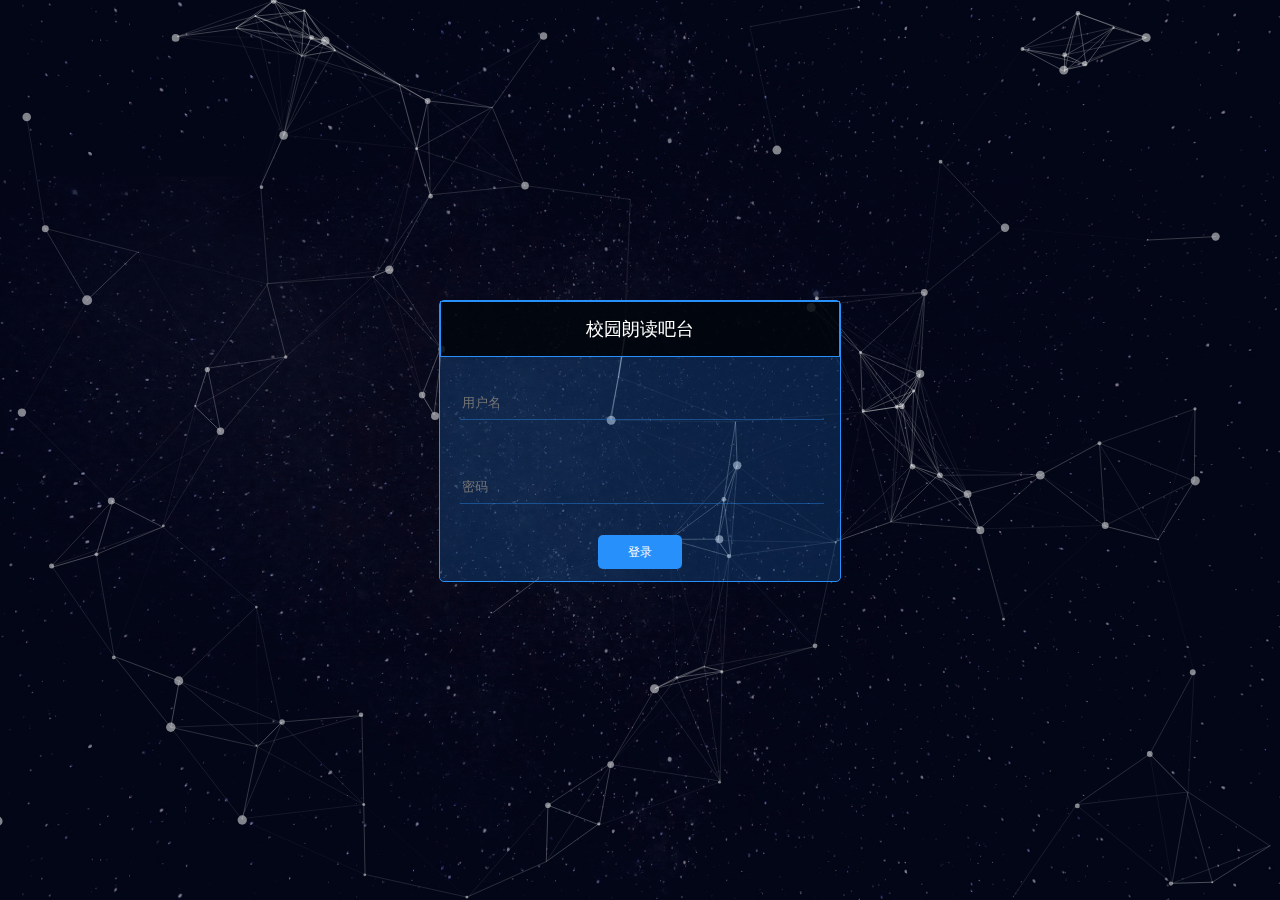
==== sq_test/src/main/resources/static/index.html @ ebad61aa "first commit" ====
<!DOCTYPE html >
<html lang="en">
<head>
  <meta charset="utf-8">
  <title>登陆</title>
  <meta http-equiv="Content-Type" content="multipart/form-data; charset=utf-8" />
  <meta name="viewport" content="width=device-width, initial-scale=1.0, minimum-scale=1.0, maximum-scale=1.0, user-scalable=no">
  <link rel="stylesheet" media="screen" href="css/login.css">
  <script src="js/jquery.min.js" type="text/javascript"></script>
</head>
<body>
<div id="particles-js" style="display: flex;align-items: center;justify-content: center">
</div>
<div class="login-page">
  <div class="login-content">
    <div class="login-tit" style="text-align: center">校园朗读吧台</div>
    <form action="/logintest" id="login" name="evt">
      <div class="login-input">
        <p><input type="text" name="username" onblur="loginin()" placeholder="用户名" id="username"><label style="color: red;font-weight:normal;font-size: 15px" id="innerh" ></label>&nbsp</p>
      </div>
      <div class="login-input">
        <p><input type="password" name="pwd" onblur="loginin()" placeholder="密码" id="pwd"><label style="color: red"> </label></p>
      </div>
      <div class="login-btn" style="text-align: center">
        <div class="login-btn-left" style="margin:0 auto">
          <span onclick="loginin()">登录</span>
        </div>
      </div>
    </form>
  </div>
</div>
</div>
<script src="js/particles.js"></script>
<script src="js/app.js"></script>
</body>
</html>
---- sq_test/src/main/resources/static/css/login.css ----
/* =============================================================================
HTML5 CSS Reset Minified - Eric Meyer
========================================================================== */

html,body,div,span,object,iframe,h1,h2,h3,h4,h5,h6,p,blockquote,pre,abbr,address,cite,code,del,dfn,em,img,ins,kbd,q,samp,small,strong,sub,sup,var,b,i,dl,dt,dd,ol,ul,li,fieldset,form,label,legend,table,caption,tbody,tfoot,thead,tr,th,td,article,aside,canvas,details,figcaption,figure,footer,header,hgroup,menu,nav,section,summary,time,mark,audio,video{margin:0;padding:0;border:0;outline:0;font-size:100%;vertical-align:baseline;background:transparent}
body{line-height:1}
article,aside,details,figcaption,figure,footer,header,hgroup,menu,nav,section{display:block}
nav ul{list-style:none}
blockquote,q{quotes:none}
blockquote:before,blockquote:after,q:before,q:after{content:none}
a{margin:0;padding:0;font-size:100%;vertical-align:baseline;background:transparent;text-decoration:none}
mark{background-color:#ff9;color:#000;font-style:italic;font-weight:bold}
del{text-decoration:line-through}
abbr[title],dfn[title]{border-bottom:1px dotted;cursor:help}
table{border-collapse:collapse;border-spacing:0}
hr{display:block;height:1px;border:0;border-top:1px solid #ccc;margin:1em 0;padding:0}
input,select{vertical-align:middle}
li{list-style:none}


/* =============================================================================
  My CSS
  ========================================================================== */

/* ---- base ---- */

html,body{ 
   width:100%;
   height:100%;
   background:#111;
}

html{
 -webkit-tap-highlight-color: rgba(0, 0, 0, 0);
}

body{
 font:normal 75% Arial, Helvetica, sans-serif;
}

canvas{
 display:block;
 vertical-align:bottom;
}


/* ---- stats.js ---- */

.count-particles{
 background: #000022;
 position: absolute;
 top: 48px;
 left: 0;
 width: 80px;
 color: #13E8E9;
 font-size: .8em;
 text-align: left;
 text-indent: 4px;
 line-height: 14px;
 padding-bottom: 2px;
 font-family: Helvetica, Arial, sans-serif;
 font-weight: bold;
}

.js-count-particles{
 font-size: 1.1em;
}

#stats,
.count-particles{
 -webkit-user-select: none;
 margin-top: 5px;
 margin-left: 5px;
}

#stats{
 border-radius: 3px 3px 0 0;
 overflow: hidden;
}

.count-particles{
 border-radius: 0 0 3px 3px;
}


/* ---- particles.js container ---- */

#particles-js{
 width: 100%;
 height: 100%;
 background-image: url('../img/login_background.png');
 background-size: cover;
 background-position: 50% 50%;
 background-repeat: no-repeat;
 width: 100%;
 height: 100%;
position: absolute;
top: 0;
left: 0;
}
.login-content{
  width: 400px;
  height: 280px;
  margin: 0 auto;
  position: relative;
  top: 300px;
   border: 1px solid #2890fa;
   background: rgba(40, 144, 250, 0.2);
   border-radius: 5px;
}
.login-tit{
background: rgba(0, 0, 0, 0.8);
border: 1px solid #2890fa;
color: #fff;
padding: 15px 20px;
font-size: 18px
}
.login-input {
width: 90%;
margin: 30px auto 0 auto;
}
.login-input input{
   background: rgba(0, 0, 0, 0);
   border: 0;
   height: 30px;
   width: 100%;
   line-height: 30px;
   color: #fff;
   border-bottom: 1px solid rgba(40, 144, 250, 0.4);
  
}
.login-input input:focus{
 outline:none;
}
.login-btn{
   width: 90%;
   display: flex;
   color: #ffffff;
   margin: 40px auto 0 auto; 
}
.login-btn-left span{
   background: #2890fa;
   padding: 10px 30px;
   border-radius: 5px;
   cursor: pointer;
}
.login-btn-right{
   display: flex;
   align-items: center;
   margin-left: 20px
}
.login-btn-right img{
   margin-right: 10px
}
.alertWindowContent h1, p {
    text-align: center;
    font-size: 18px;
    font-weight: bolder;
}

.alertWindowContent input {
    width: 100px;
    height: 50px;
    cursor: pointer;
    -webkit-border-radius: 5px;
    -moz-border-radius: 5px;
    border-radius: 5px;
}
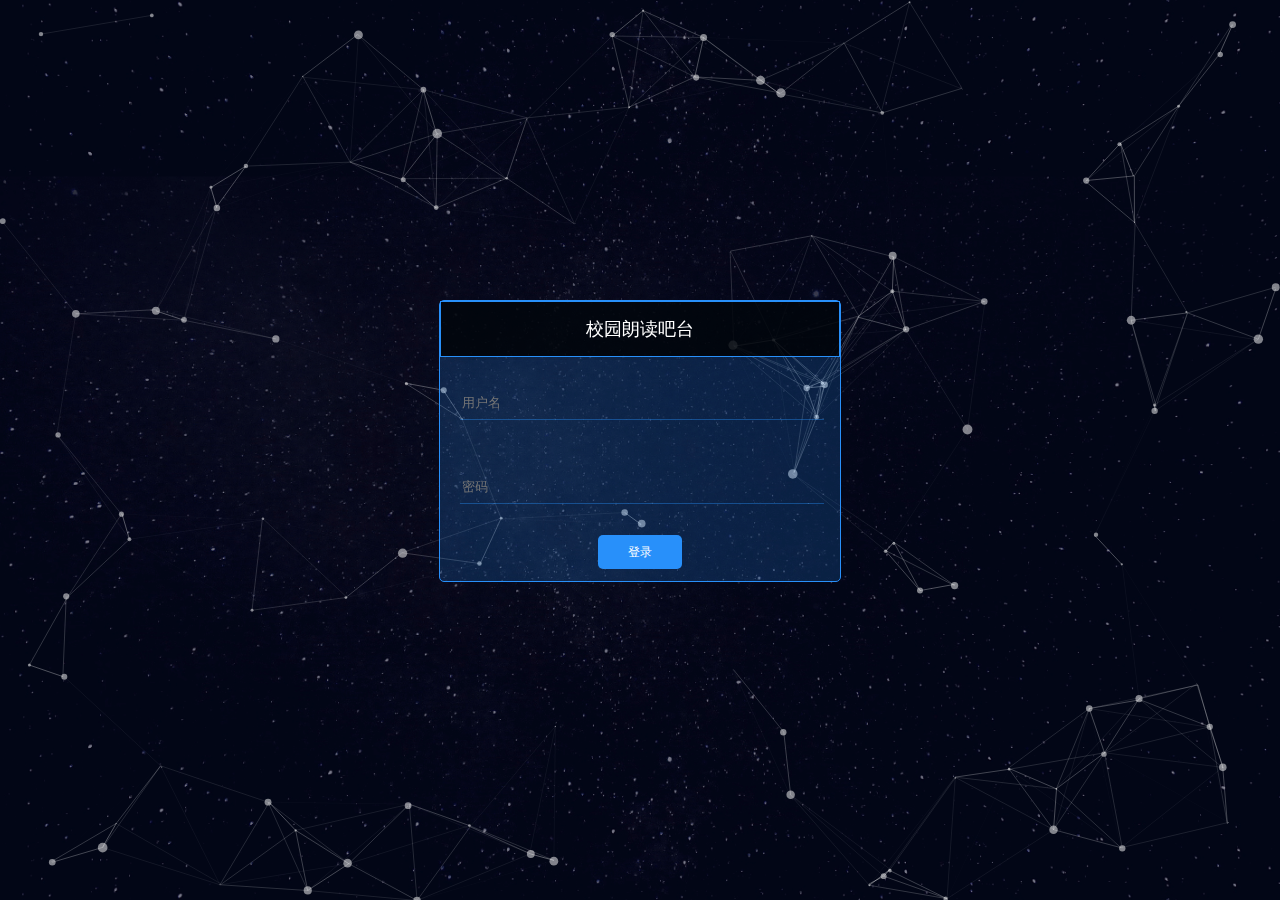
==== commit 2d626bb1: "first commit" ====
--- a/sq_test/src/main/resources/static/index.html
+++ b/sq_test/src/main/resources/static/index.html
@@ -31,6 +31,6 @@
 </div>
 </div>
 <script src="js/particles.js"></script>
-<script src="js/app.js"></script>
+<script src="js/index.js"></script>
 </body>
 </html>--- a/sq_test/src/main/resources/static/css/login.css
+++ b/sq_test/src/main/resources/static/css/login.css
@@ -1,5 +1,5 @@
 /* =============================================================================
-HTML5 CSS Reset Minified - Eric Meyer
+HTML5 CSS
 ========================================================================== */
 
 html,body,div,span,object,iframe,h1,h2,h3,h4,h5,h6,p,blockquote,pre,abbr,address,cite,code,del,dfn,em,img,ins,kbd,q,samp,small,strong,sub,sup,var,b,i,dl,dt,dd,ol,ul,li,fieldset,form,label,legend,table,caption,tbody,tfoot,thead,tr,th,td,article,aside,canvas,details,figcaption,figure,footer,header,hgroup,menu,nav,section,summary,time,mark,audio,video{margin:0;padding:0;border:0;outline:0;font-size:100%;vertical-align:baseline;background:transparent}
